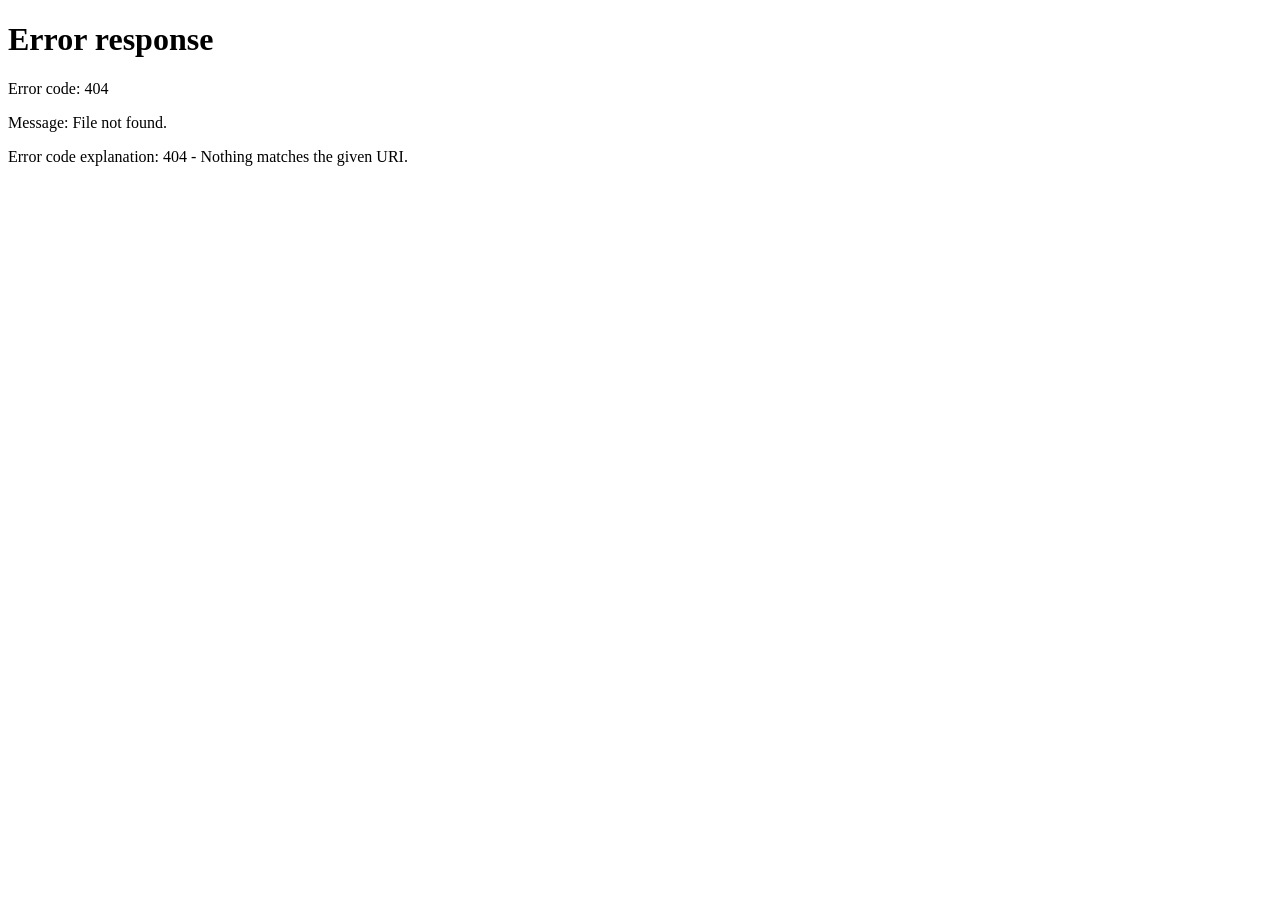
==== frontend/index.html @ 5180faf0 "vercel fixes" ====
<!DOCTYPE html>
<html>
<head>
  <meta charset="UTF-8">
  <meta http-equiv="refresh" content="0; url=/login.html">
  <title>Redirecting...</title>
</head>
<body>
  Redirecting to login...
</body>
</html>
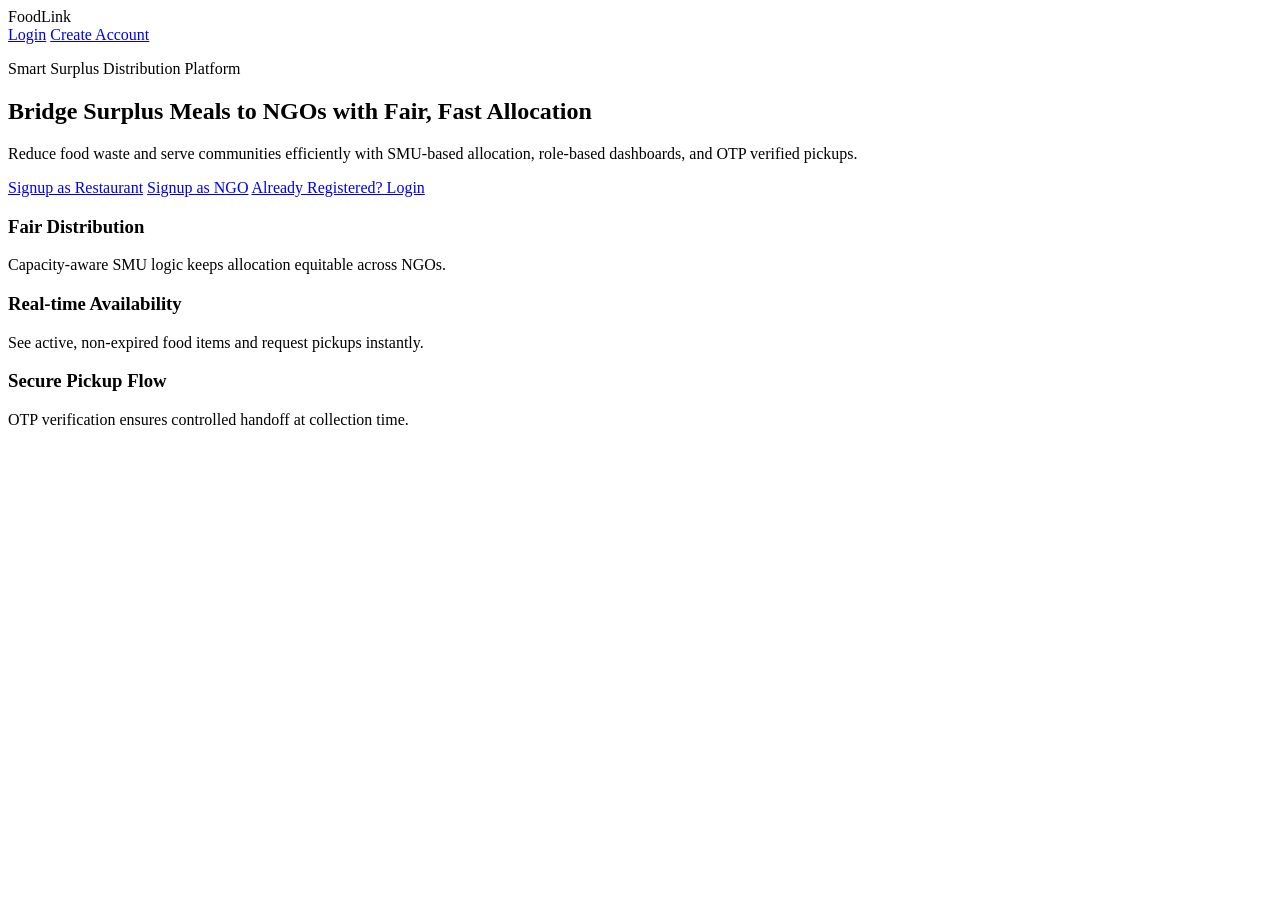
==== commit d2783c53: "frontend" ====
--- a/frontend/index.html
+++ b/frontend/index.html
@@ -1,11 +1,58 @@
 <!DOCTYPE html>
-<html>
+<html lang="en">
 <head>
   <meta charset="UTF-8">
-  <meta http-equiv="refresh" content="0; url=/login.html">
-  <title>Redirecting...</title>
+  <meta name="viewport" content="width=device-width, initial-scale=1.0">
+  <title>FoodLink - Smart Food Distribution</title>
+  <link rel="preconnect" href="https://fonts.googleapis.com">
+  <link rel="preconnect" href="https://fonts.gstatic.com" crossorigin>
+  <link href="https://fonts.googleapis.com/css2?family=Manrope:wght@400;500;600;700;800&family=Sora:wght@600;700;800&display=swap" rel="stylesheet">
+  <link rel="stylesheet" href="/styles.css">
 </head>
 <body>
-  Redirecting to login...
+  <div class="background-orb orb-one"></div>
+  <div class="background-orb orb-two"></div>
+
+  <header class="site-header">
+    <div class="brand">FoodLink</div>
+    <nav class="nav-actions">
+      <a class="btn btn-ghost" href="/login.html">Login</a>
+      <a class="btn btn-primary" href="/signup.html">Create Account</a>
+    </nav>
+  </header>
+
+  <main class="landing-wrap">
+    <section class="hero">
+      <p class="eyebrow">Smart Surplus Distribution Platform</p>
+      <h1>Bridge Surplus Meals to NGOs with Fair, Fast Allocation</h1>
+      <p class="hero-subtext">
+        Reduce food waste and serve communities efficiently with SMU-based allocation,
+        role-based dashboards, and OTP verified pickups.
+      </p>
+
+      <div class="hero-cta">
+        <a class="btn btn-primary" href="/signup.html?role=restaurant">Signup as Restaurant</a>
+        <a class="btn btn-secondary" href="/signup.html?role=ngo">Signup as NGO</a>
+        <a class="btn btn-ghost" href="/login.html">Already Registered? Login</a>
+      </div>
+    </section>
+
+    <section class="feature-grid">
+      <article class="feature-card">
+        <h3>Fair Distribution</h3>
+        <p>Capacity-aware SMU logic keeps allocation equitable across NGOs.</p>
+      </article>
+      <article class="feature-card">
+        <h3>Real-time Availability</h3>
+        <p>See active, non-expired food items and request pickups instantly.</p>
+      </article>
+      <article class="feature-card">
+        <h3>Secure Pickup Flow</h3>
+        <p>OTP verification ensures controlled handoff at collection time.</p>
+      </article>
+    </section>
+  </main>
+
+  <script src="/script.js"></script>
 </body>
 </html>
